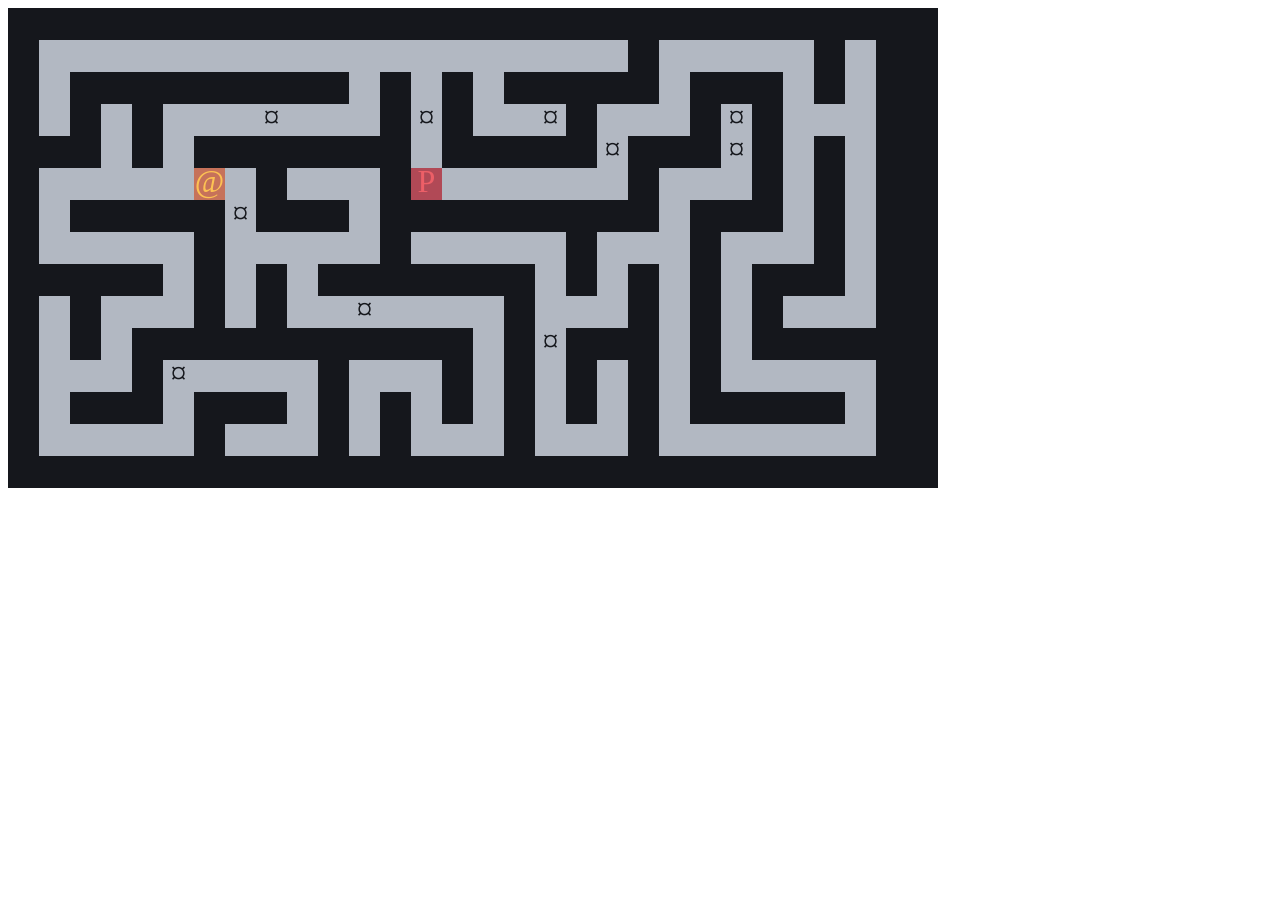
==== index.html @ 77c1f47c "Played around with colors, font and dungeon type" ====
<!DOCTYPE html>
<html lang="en">
  <head>
    <meta charset="UTF-8" />
    <meta http-equiv="X-UA-Compatible" content="IE=edge" />
    <meta name="viewport" content="width=device-width, initial-scale=1.0" />
    <title>rot.js</title>
    <link
      rel="preload"
      href="/font/WebPlus_IBM_VGA_8x16.woff"
      as="font"
      type="font/woff"
    />
    <link rel="stylesheet" href="/css/font.css" />
    <script src="/src/rot.js" defer></script>
    <script src="/src/main.js" defer></script>
  </head>
  <body>
    <!-- <p style="font-family: 'VGA';">Hello world!</p> -->
    <div id="canvas"></div>
  </body>
</html>
---- css/font.css ----
@font-face {
  font-family: 'VGA';
  src: url('/font/WebPlus_IBM_VGA_8x16.woff') format('woff');
}
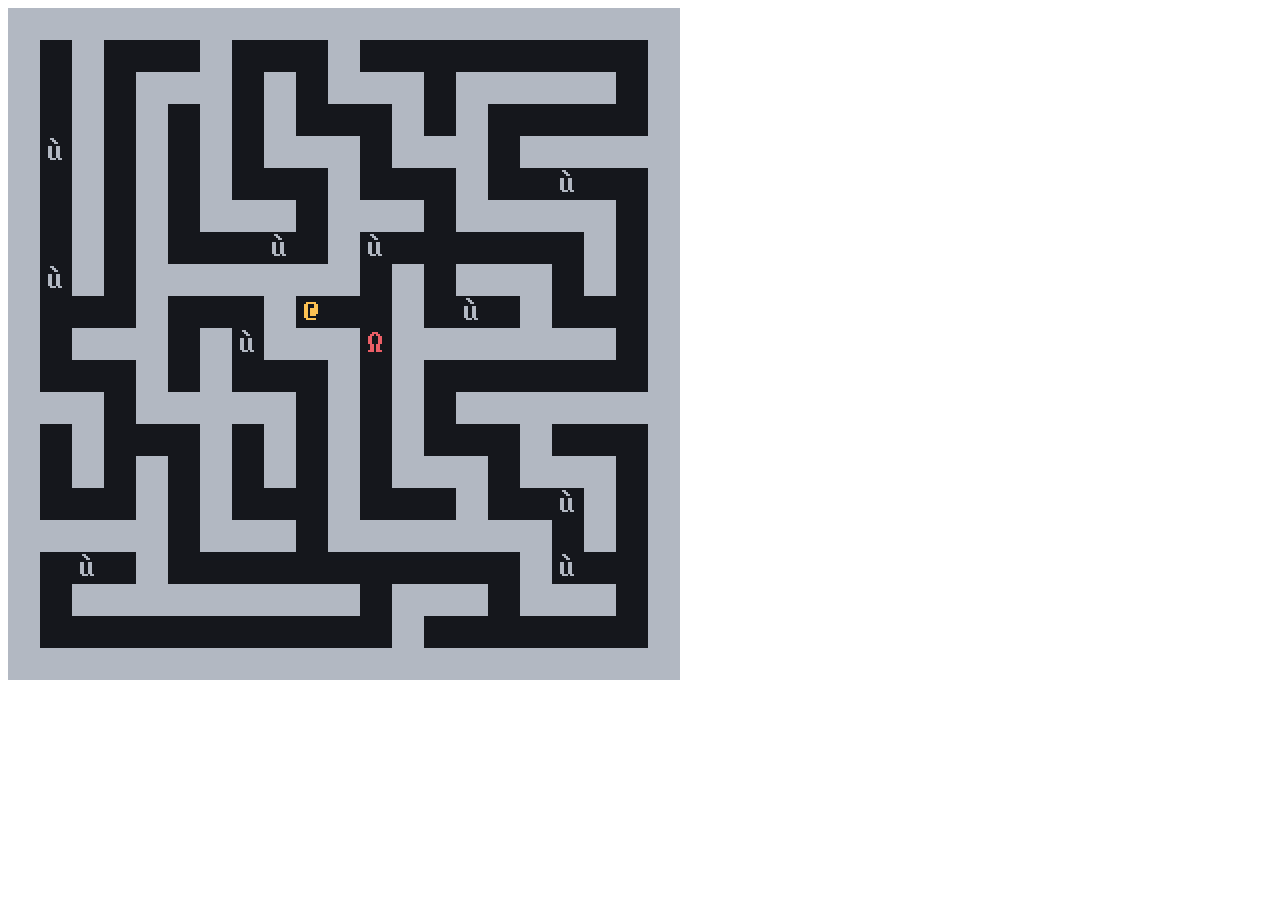
==== commit a4c68043: "Refactoring Player and Pedro are now modern JS classes Moved Player and Pedro to separate files Adde" ====
--- a/index.html
+++ b/index.html
@@ -10,9 +10,12 @@
       href="/font/WebPlus_IBM_VGA_8x16.woff"
       as="font"
       type="font/woff"
+      crossorigin
     />
     <link rel="stylesheet" href="/css/font.css" />
     <script src="/src/rot.js" defer></script>
+    <script src="/src/enemy.js" defer></script>
+    <script src="/src/player.js" defer></script>
     <script src="/src/main.js" defer></script>
   </head>
   <body>
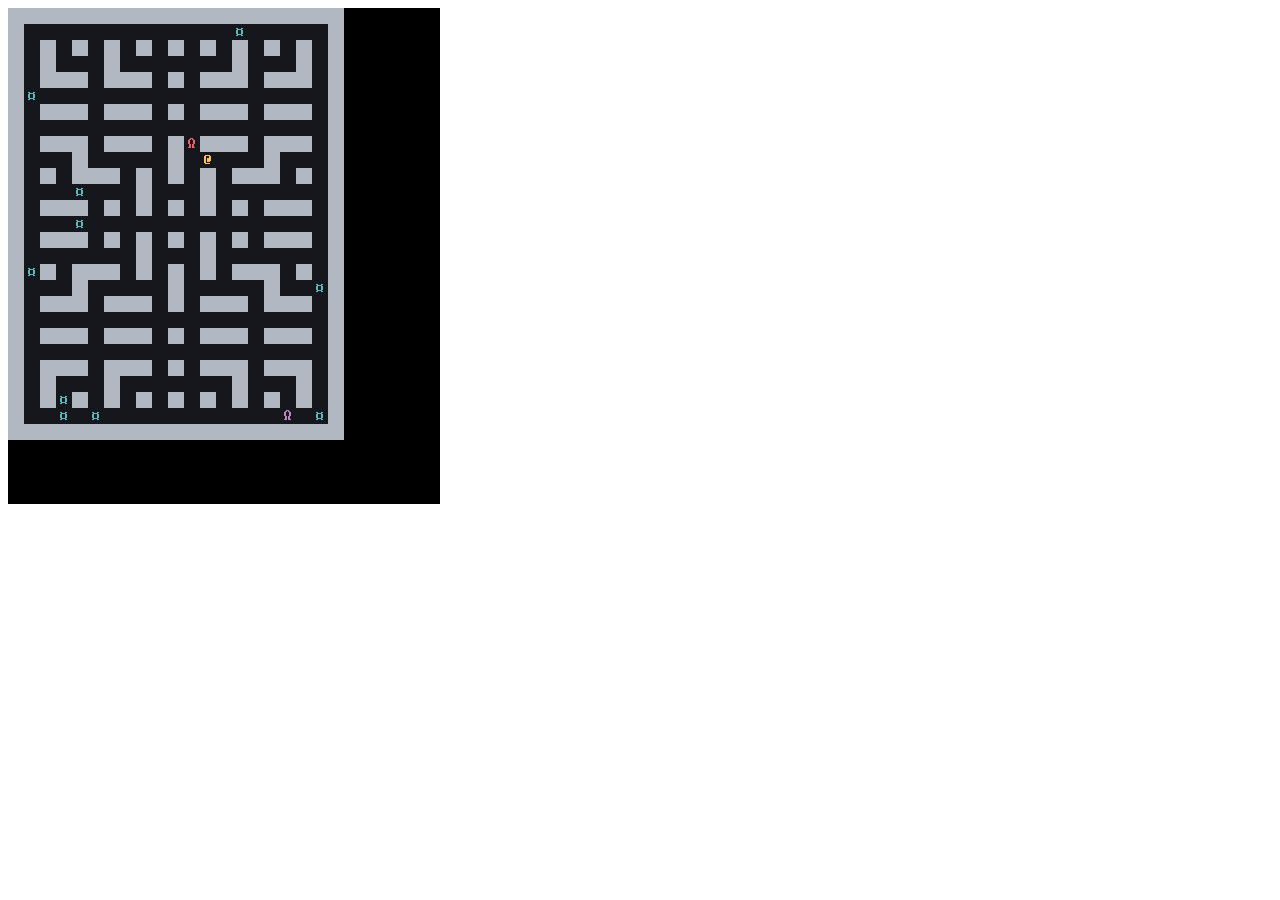
==== commit f966f83a: "Refactoring Made Mapgen a model in /src/mapgen.js Hacked a better maze generation  TODO: Clean up co" ====
--- a/index.html
+++ b/index.html
@@ -15,6 +15,7 @@
     <link rel="stylesheet" href="/css/font.css" />
     <script src="/src/rot.js" defer></script>
     <script src="/src/enemy.js" defer></script>
+    <script src="/src/mapgen.js"></script>
     <script src="/src/player.js" defer></script>
     <script src="/src/main.js" defer></script>
   </head>
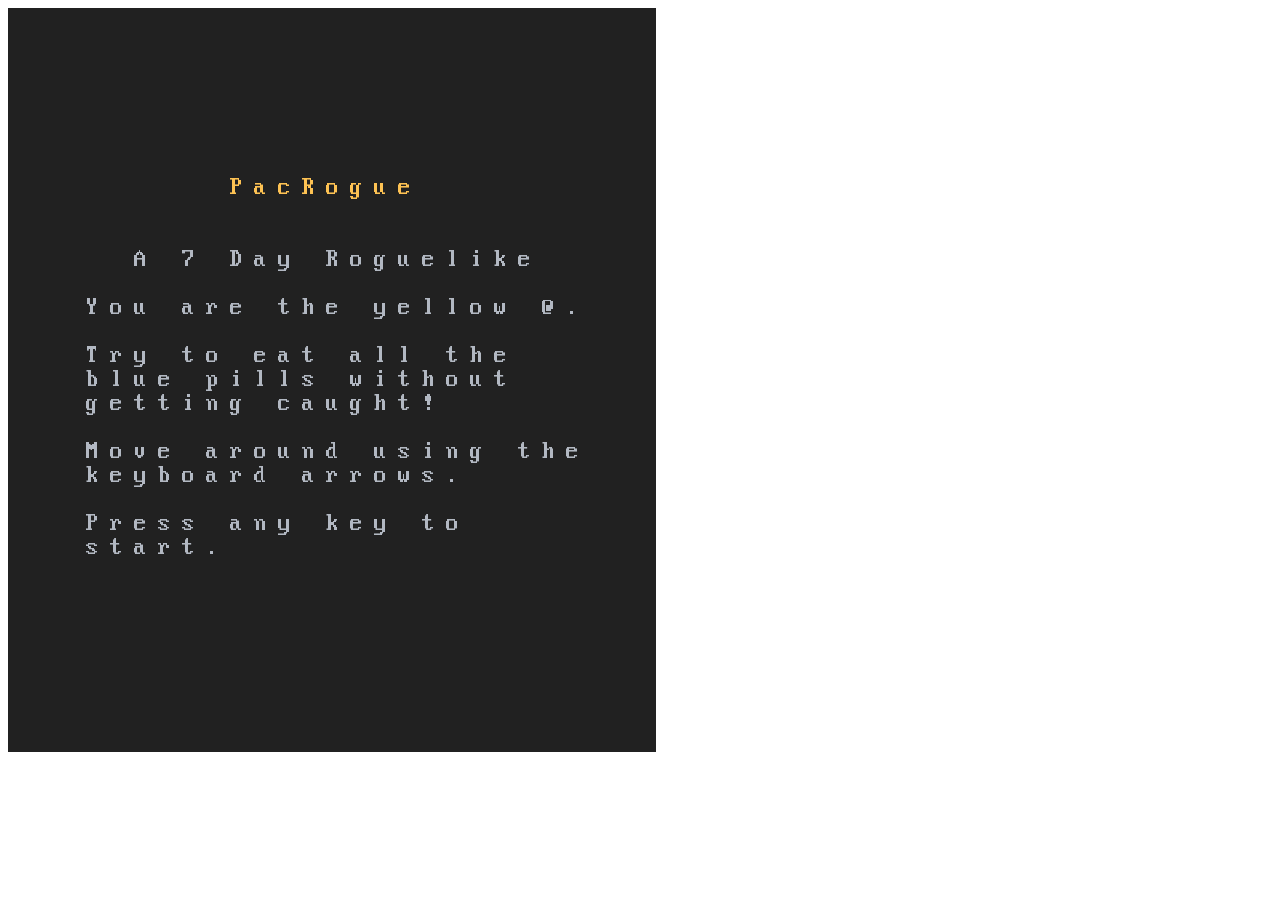
==== commit 5d64d995: "Added start screen, win screen, lose screen" ====
--- a/index.html
+++ b/index.html
@@ -15,6 +15,7 @@
     <link rel="stylesheet" href="/css/font.css" />
     <script src="/src/rot.js" defer></script>
     <script src="/src/enemy.js" defer></script>
+    <script src="/src/gameOver.js" defer></script>
     <script src="/src/mapgen.js"></script>
     <script src="/src/player.js" defer></script>
     <script src="/src/main.js" defer></script>
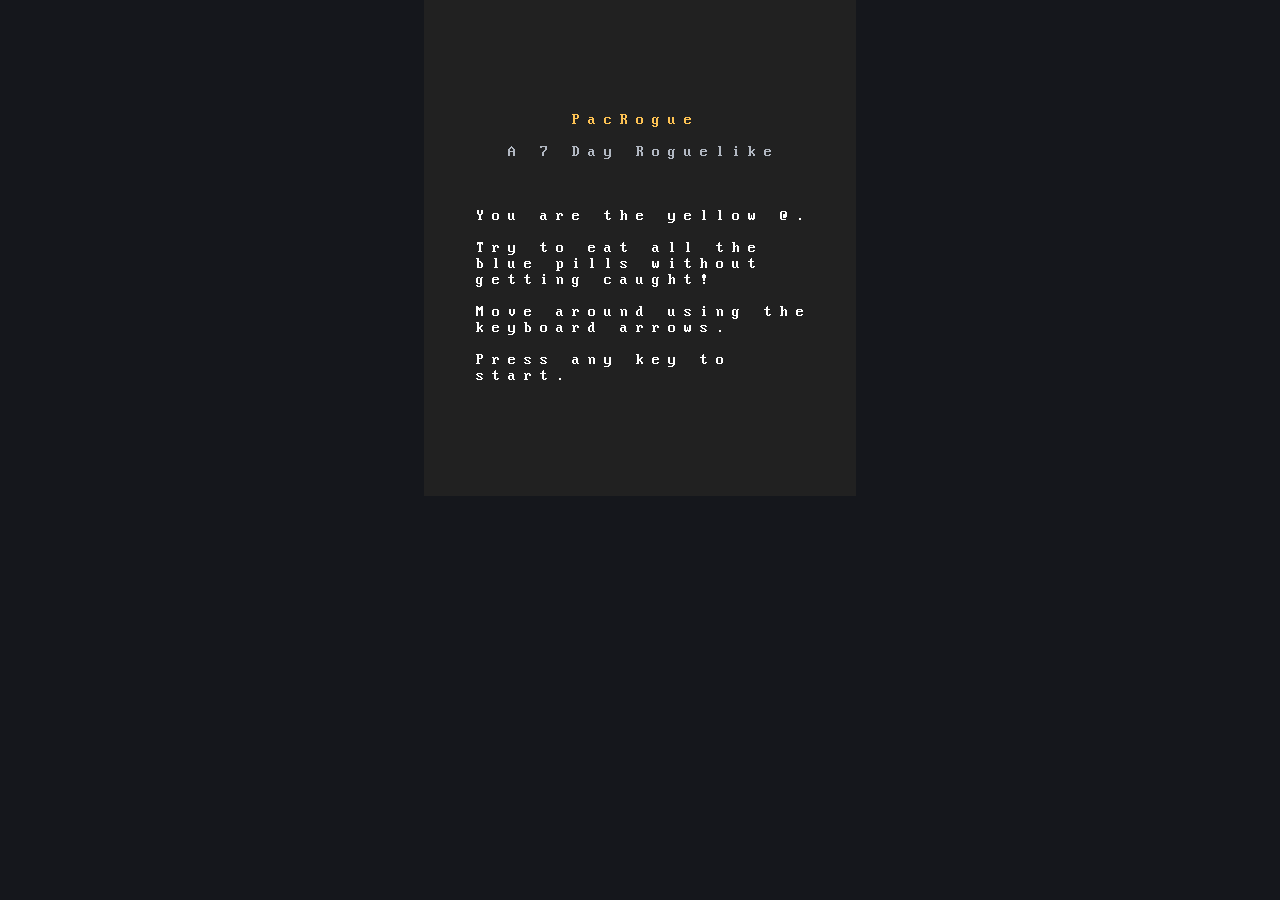
==== commit 4e35d663: "Cleaned up a little in preparation for release" ====
--- a/index.html
+++ b/index.html
@@ -21,7 +21,6 @@
     <script src="/src/main.js" defer></script>
   </head>
   <body>
-    <!-- <p style="font-family: 'VGA';">Hello world!</p> -->
     <div id="canvas"></div>
   </body>
 </html>
--- a/css/font.css
+++ b/css/font.css
@@ -1,4 +1,13 @@
 @font-face {
   font-family: 'VGA';
   src: url('/font/WebPlus_IBM_VGA_8x16.woff') format('woff');
+}
+
+body {
+  background-color: #15171c;
+  margin: 0;
+  display: flex;
+  justify-content: center;
+  height: 100%;
+  align-items: center;
 }
